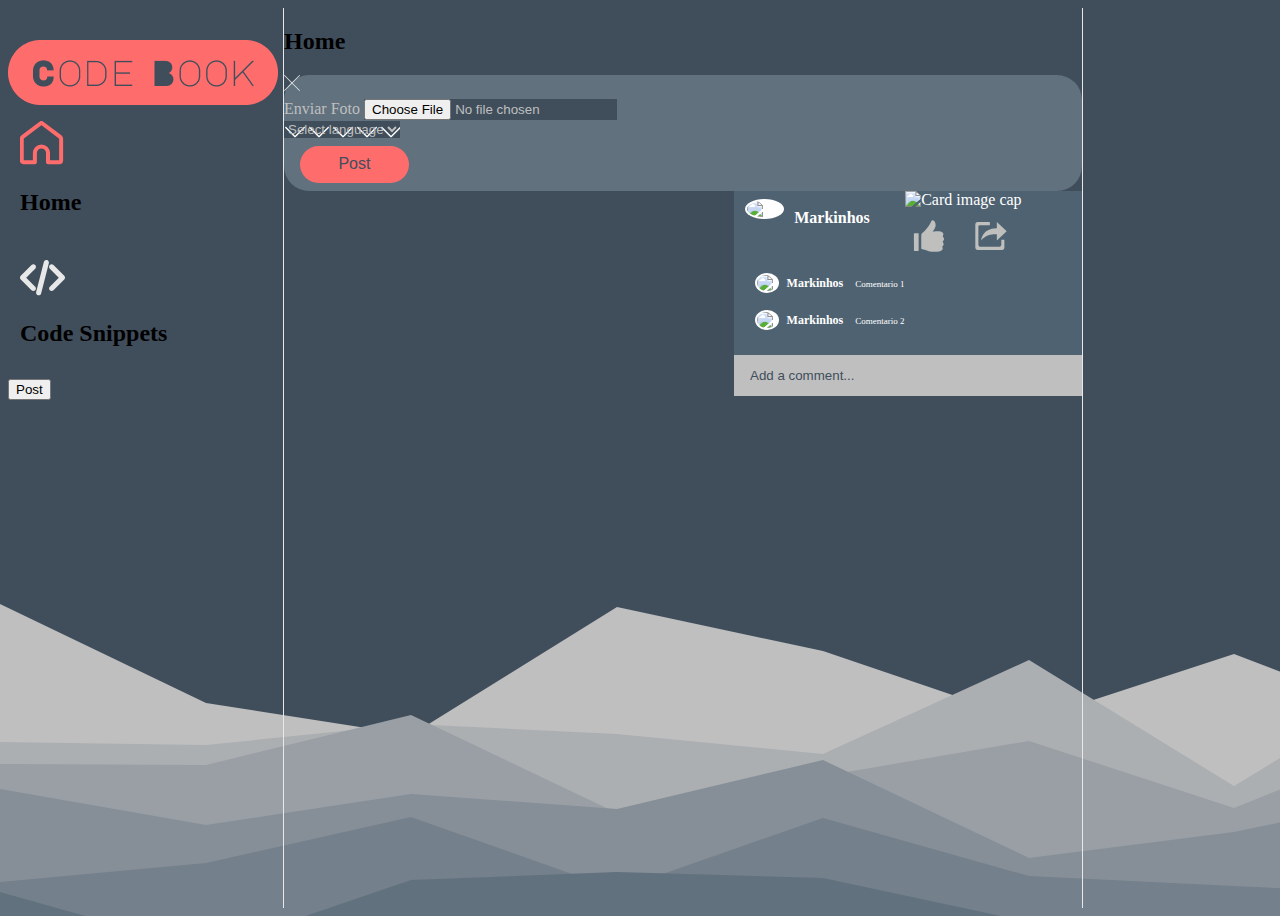
==== assets.html @ d60ea6ee "Another Changes" ====
<!DOCTYPE html>
<html lang="en">

<head>
  <meta charset="UTF-8" />
  <meta http-equiv="X-UA-Compatible" content="IE=edge" />
  <meta name="viewport" content="width=device-width, initial-scale=1.0" />

  <title>CodeBook Post V1</title>

  <script src="/js/post.js" type="text/javascript" defer></script>
  <script src="/js/create-post.js" type="text/javascript" defer></script>

  <!-- Bootstrap -->
  <link href="https://cdn.jsdelivr.net/npm/bootstrap@5.1.3/dist/css/bootstrap.min.css" rel="stylesheet"
    integrity="sha384-1BmE4kWBq78iYhFldvKuhfTAU6auU8tT94WrHftjDbrCEXSU1oBoqyl2QvZ6jIW3" crossorigin="anonymous" />

  <script src="https://code.jquery.com/jquery-3.3.1.slim.min.js"
    integrity="sha384-q8i/X+965DzO0rT7abK41JStQIAqVgRVzpbzo5smXKp4YfRvH+8abtTE1Pi6jizo"
    crossorigin="anonymous"></script>
  <script src="https://cdnjs.cloudflare.com/ajax/libs/popper.js/1.14.7/umd/popper.min.js"
    integrity="sha384-UO2eT0CpHqdSJQ6hJty5KVphtPhzWj9WO1clHTMGa3JDZwrnQq4sF86dIHNDz0W1"
    crossorigin="anonymous"></script>
  <script src="https://stackpath.bootstrapcdn.com/bootstrap/4.3.1/js/bootstrap.min.js"
    integrity="sha384-JjSmVgyd0p3pXB1rRibZUAYoIIy6OrQ6VrjIEaFf/nJGzIxFDsf4x0xIM+B07jRM"
    crossorigin="anonymous"></script>

  <link rel="stylesheet" href="/css/standard.css" />
  <link rel="stylesheet" href="/css/home.css" />
</head>

<body>
  <!-- Header -->
  <div id="content">
    <header role="banner">
      <div id="sideMenu">
        <div id="siteLogo">
          <img src="src/img/Site Logo.png"
        </div>
        <nav>
          <a href="#">
            <div class="sideMenuOption active">
              <div>
                <img src="src/img/home_logo.svg" alt="home icon">
                <h2>Home</h2>
              </div>
            </div>
          </a>
          <a href="#">
            <div class="sideMenuOption">
              <div>
                <img src="src/img/code_snippet_logo.svg" alt="code snippet icon">
                <h2>Code Snippets</h2>
              </div>
            </div>
          </a>
        </nav>
        <!-- Button trigger modal -->
        <button type="button" class="btn btn-primary" data-toggle="modal" data-target="#exampleModal">
          Post
        </button>
      </div>
    </header>

    <!-- Main -->
    <main id="main-content">
      <div id="feed">
        <div id="feed-header">
          <h2>Home</h2>
        </div>
        <div id="feed-content">
          <div id="createPost">
            <!-- Modal -->
            <div class="modal fade" id="exampleModal" tabindex="-1" aria-labelledby="exampleModalLabel" aria-hidden="true">
              <div class="modal-dialog">
                <div class="modal-content my-post-create-color">
                  <div class="modal-header">
                    
                    <button type="button" class="close-post-creation" data-dismiss="modal">
                      <svg xmlns="http://www.w3.org/2000/svg" viewBox="0 0 32 40" x="0px" y="0px">
                        <g data-name="27-close">
                          <rect x="15.17" y="-5.8" width="1.65" height="43.6" transform="translate(-6.63 16) rotate(-45)" />
                          <rect x="-5.8" y="15.17" width="43.6" height="1.65" transform="translate(-6.63 16) rotate(-45)" />
                        </g>
                      </svg>
                    </button>
                    
                  </div>
                  <div class="modal-body">
                    
                    <div class="mb-3">
                      <label for="formFile" class="form-label">Enviar Foto</label>
                      <input class="form-control" type="file" id="formFile">
                    </div>
        
                    <select class="form-select" aria-label="Select language">
                      <option selected>Select language</option>
                      <option value="0">Python</option>
                      <option value="1">JavaScript</option>
                      <option value="2">Rust</option>
                      <option value="3">CSS</option>
                      <option value="4">HTML</option>
                    </select>
        
        
                  </div>
                  <div class="modal-footer">
                    <button type="button" class="PostButton" data-dismiss="modal" onclick="PostCreate()">Post</button>
                  </div>
                </div>
              </div>
            </div>
        
        
          </div>
        
          <div id=PostContent>
          <ol id="Posts">
            <li id="post1">
              <article class="Post">
                <div class="card text-center text-white m-5 my-post" style="width: 43rem">
          
                  <div class="card-header">
          
                    <a href="#">
                      <div class="UserId">
                        <div class="UserAvatar">
                          <img
                            src="https://conteudo.imguol.com.br/c/noticias/21/2019/10/31/ceo-mark-zuckerberg-tem-defendeu-regras-da-plataforma-diante-de-protestos-1572539681496_v2_1x1.jpg"
                            width="35" align="left" />
                        </div>
                        <p>Markinhos</p>
                      </div>
                    </a>
          
                    <a href="#">
                      <div class="language-id">
                        <div class="language-box">
                          <img src="src/img/python.png" alt="Python Icon" />
                          <p>Python</p>
                        </div>
                      </div>
                    </a>
          
                  </div>
          
          
                  <div class="card-body">
          
                    <div class="PostImage">
                      <img class="card-img-top"
                        src="https://aventurasnahistoria.uol.com.br/media/_versions/curiosidades/death_sheep_capa_widelg.jpg"
                        alt="Card image cap" height="476" width="295" />
                    </div>
          
                    <div class="PostIcons">
          
                      <div class="like-button">
                        <button class="btn-unclick" onclick="LikeClick(this)">
                          <svg version="1.1" xmlns="http://www.w3.org/2000/svg" xmlns:xlink="http://www.w3.org/1999/xlink" x="0px"
                            y="0px" viewBox="0 0 1000 1000" enable-background="new 0 0 1000 1000" xml:space="preserve">
                            <g>
                              <g transform="translate(0.000000,511.000000) scale(0.100000,-0.100000)">
                                <path
                                  d="M5921,4962.3c-112.8-59.8-179.5-154.2-289.9-405c-409.6-931.8-934.2-1704.9-1787.8-2632.2c-168-184.1-460.2-474-648.8-644.2c-497-453.3-529.2-487.8-570.6-623.5c-50.6-177.2-52.9-4440.6,0-4567.2c41.4-101.3,126.5-135.8,379.6-156.5c400.3-29.9,846.7-158.7,1339.1-384.2c324.4-151.9,455.6-186.4,913.4-250.8c524.6-73.6,1046.9-98.9,1716.4-85.1c895,18.4,1373.6,98.9,1797,303.7c453.3,218.6,607.4,549.9,455.6,966.4c-110.5,301.4-105.9,324.4,82.8,529.2c158.8,170.3,223.2,287.6,255.4,467.1c41.4,225.5-2.3,375.1-232.4,775.4c-71.3,126.6-55.2,177.2,122,356.6c193.3,200.2,255.4,331.3,255.4,540.7c0,209.4-59.8,361.2-237,595.9c-156.5,207.1-179.5,287.6-128.8,432.6c20.7,52.9,57.5,156.5,82.8,225.5c179.5,501.6-41.4,876.6-628.1,1056.1c-434.8,131.2-1274.6,165.7-2066.2,80.5c-474-48.3-579.8-52.9-591.3-18.4c-4.6,13.8,50.6,96.6,124.3,179.5C7034.6,2597,7269.3,3568,6903.5,4354.9C6673.4,4856.4,6233.9,5125.6,5921,4962.3z" />
                                <path
                                  d="M389.8,970.3c-27.6-18.4-59.8-62.1-75.9-96.6c-18.4-48.3-25.3-750.1-20.7-2694.3l6.9-2632.2l64.4-55.2l64.4-55.2h598.2h600.5l66.7,66.7l66.7,66.7v2650.6V871.4l-66.7,66.7l-66.7,66.7h-595.9C546.2,1004.8,428.9,997.9,389.8,970.3z" />
                              </g>
                            </g>
                          </svg>
                        </button>
                      </div>
          
                      <div class="share-btn">
                        <button class="btn-unclick" onclick="ShareClick()">
                          <svg version="1.1" xmlns="http://www.w3.org/2000/svg" xmlns:xlink="http://www.w3.org/1999/xlink" x="0px"
                            y="0px" viewBox="0 0 1000 1000" enable-background="new 0 0 1000 1000" xml:space="preserve">
                            <g>
                              <path
                                d="M464.1,161.2H180.6c-39.6,0-75-2.8-75,37.3v567.6c0,40.1,32.1,72.6,71.7,72.6H751c39.6,0,71.7-32.5,71.7-72.6V621h95.6v242c0,40.1-32.1,72.6-71.7,72.6H81.7C42.1,935.6,10,903.1,10,863V137c0-40.1,32.1-72.6,71.7-72.6h382.4V161.2z" />
                              <path
                                d="M193.2,635.4c0,0,28.8-384.2,489.6-380.9V64.4L990,350.9L682.8,637.4V448.7C682.8,448.7,391.6,398.8,193.2,635.4z" />
                            </g>
                          </svg>
                        </button>
                      </div>
          
                      <div class="code-snip-btn">
                        <button class="btn-unclick" onclick="CodeSnippedClick(this)">
                          <svg width="45" height="21" viewBox="0 0 45 21" fill="none" xmlns="http://www.w3.org/2000/svg">
                            <path
                              d="M22.4737 20.1011C22.1394 20.1011 21.8051 20.0048 21.5169 19.8128C20.197 18.9284 13.5285 14.2731 11.7736 9.39359C10.8742 6.89008 11.1034 4.50875 12.4183 2.68653C13.6379 1.01452 15.6719 0.0195704 17.8629 0.0195704C19.5626 0.0195704 21.162 0.591364 22.4851 1.65191C23.8103 0.590836 25.4336 0 27.1029 0C29.2885 0 31.323 0.998125 32.5426 2.6696C33.8635 4.49447 34.0938 6.88056 33.1922 9.39465C31.3853 14.4329 24.2324 19.2802 23.4229 19.8165C23.1358 20.0075 22.8053 20.1011 22.4737 20.1011ZM17.8624 3.32179C16.7631 3.32179 15.7591 3.79838 15.1772 4.59603C14.5135 5.51481 14.4365 6.83295 14.9637 8.29972C15.998 11.1761 19.8156 14.4974 22.4764 16.4244C25.044 14.5709 28.9596 11.2021 29.9999 8.30396C30.5298 6.82713 30.4523 5.50476 29.7842 4.58122C29.2013 3.78198 28.1968 3.30275 27.1023 3.30275C25.9613 3.30275 24.8381 3.84598 24.0205 4.79438L23.7745 5.07949C23.4522 5.45028 22.9803 5.6645 22.4829 5.6645C22.4802 5.6645 22.4786 5.6645 22.4758 5.6645C21.9758 5.66292 21.5022 5.44446 21.182 5.06944L20.9425 4.78804C20.1152 3.83223 19.0468 3.32179 17.8624 3.32179Z"
                              fill="black" />
                            <path
                              d="M8.07031 18.0868C7.63795 18.0868 7.20451 17.9245 6.87455 17.6023L0.495345 11.3734C-0.165115 10.7287 -0.165115 9.68345 0.495345 9.03919L6.87455 2.81136C7.53501 2.16604 8.60616 2.16604 9.26608 2.81136C9.92708 3.45562 9.92708 4.50135 9.26608 5.14561L4.08263 10.2071L9.26608 15.2681C9.92654 15.9118 9.92654 16.9581 9.26608 17.6018C8.93612 17.9245 8.50322 18.0868 8.07031 18.0868Z"
                              fill="black" />
                            <path
                              d="M36.8965 18.0869C36.4642 18.0869 36.0307 17.9245 35.7007 17.6023C35.0408 16.9575 35.0408 15.9123 35.7007 15.2686L40.8847 10.2076L35.7013 5.14614C35.0414 4.50188 35.0414 3.45615 35.7013 2.81136C36.3623 2.1671 37.4324 2.16657 38.0928 2.81189L44.4715 9.03973C45.1325 9.68398 45.1325 10.7292 44.4715 11.374L38.0923 17.6023C37.7623 17.9245 37.3289 18.0869 36.8965 18.0869Z"
                              fill="black" />
                          </svg>
                        </button>
                      </div>
          
                    </div>
          
                    <br />
                    <br />
          
                    <ol class="CommentList">
          
                      <li>
                        <div class="Comentario">
          
                          <a href="#">
                            <div class="UserId">
                              <div class="UserAvatar">
                                <img
                                  src="https://conteudo.imguol.com.br/c/noticias/21/2019/10/31/ceo-mark-zuckerberg-tem-defendeu-regras-da-plataforma-diante-de-protestos-1572539681496_v2_1x1.jpg"
                                  width="20" align="left" />
                              </div>
                              <p class="ComenUser">
                                Markinhos
                              </p>
                            </div>
                          </a>
          
          
                          <div class="ComenCont">
                            <p>Comentario 1</p>
                          </div>
          
                        </div>
                      </li>
          
                      <li>
                        <div class="Comentario">
          
                          <a href="#">
                            <div class="UserId">
                              <div class="UserAvatar">
                                <img
                                  src="https://conteudo.imguol.com.br/c/noticias/21/2019/10/31/ceo-mark-zuckerberg-tem-defendeu-regras-da-plataforma-diante-de-protestos-1572539681496_v2_1x1.jpg"
                                  width="20" align="left" />
                              </div>
                              <p class="ComenUser">
                                Markinhos
                              </p>
                            </div>
                          </a>
          
          
                          <div class="ComenCont">
                            <p>Comentario 2</p>
                          </div>
          
                        </div>
                      </li>
          
                    </ol>
                  </div>
          
          
                  <div class="card-footer my-footer-color">
                    <div class="Comentinput post1">
                      <input class="UserComment post1" type="text" placeholder="Add a comment..." />
                      <button class="post-btn post1" type="button" onclick="PostSubmit(this)">
                        Post
                      </button>
                    </div>
                  </div>
          
                </div>
              </article>
            </li>
          </ol>
          </div>
        </div>
      </div>
      <div id="sideBarColumn">

      </div>
    </main>

</body>

</html>
---- css/standard.css ----
body {
    background-image: url(/src/img/fundo.svg);
}

a {
    text-decoration: none;
    color: inherit;
}

.footer {
    bottom: 0;
    margin: 0;
    height: 75px;
    padding-top: 50vh;
}
---- css/home.css ----
* {
    -webkit-box-sizing: border-box;
    box-sizing: border-box;
}

/* Background img */



/* Content */

#content {
    display: flex;
    height: 100vh;
    max-width: auto;
    margin-left: auto;
    margin-right: auto;
}

header {
    -webkit-box-flex: 1;
    -webkit-box-align: end;
    flex-grow: 1;
    z-index: 3;

    -webkit-box-direction: normal;
    -webkit-box-orient: vertical;
    border: 0 solid black;
    box-sizing: border-box;
    display: flex;
    flex-basis: auto;
    flex-direction: column;
    flex-shrink: 0;
    margin-bottom: 0px;
    margin-left: 0px;
    margin-right: 0px;
    margin-top: 0px;
    min-height: 0px;
    min-width: 0px;
    padding-bottom: 0px;
    padding-left: 0px;
    padding-right: 0px;
    padding-top: 0px;
    position: relative;
}

#sideMenu {
    width: 275px;
    margin: 0 auto;
    position: relative;
}

#siteLogo {
    width: auto;
    margin-top: 32px;
}

#sideMenuOptions {
    width: auto;
    margin-top: 85px;
    margin-bottom: 88px;
}

nav {
    align-items: flex-start;
}
.sideMenuOption {
    display: flex;
    flex-direction: row;
    padding: 12px;
    align-items: center;
}

.sideMenuOption .sideMenuText {
    margin-left: 16px;
    margin-right: 20px;
}

.sideMenuOption .sideMenuText span {
    font-family: Alef;
    font-size: 24px;
    font-style: normal;
    font-weight: 700;
    line-height: 23px;
    letter-spacing: 0em;
    text-align: left;
}

.sideMenuOption .UserAvatarMenu img {
    display: block;
    border-radius: 50%;
    width: 43px;
    align-self: left;
}
.sideMenuOption .UserAvatarMenu {
    background: white;
    border-radius: 20px;
    font-size: 25px;
    text-align: center;
    border-radius: 50%;
    padding: 2px;
    vertical-align: middle;
    float: left;
}

#sideMenuPostButtonDiv {
    width: auto;
}

#sideMenuPostButton {

    width: 193px;
    height: 57px;
    background: #FF6C6C;
    border-radius: 35px;
}

main {
    flex-grow: 1;
    display: flex;
}
#mainContent {
    display: flex;
}

#feed {
    flex: 1;
    width: 800px;
    border-style: solid;
    border-right-width: 1px;
    border-left-width: 1px;
    border-top: 0px;
    border-bottom: 0px;
    border-color: #E8E8E8;
    overflow-y: scroll;
    flex-shrink: 1;
}

#feedHeader{
    height: 60px;
    border-style: solid;
    border-bottom-width: 1px;
    border-top: 0px;
    border-left: 0px;
    border-right: 0px;
    border-color: #E8E8E8;
    top: -0.5px;
    position: sticky;
    z-index: 3;        
}

#feedHeader span {
    margin-left: 25px;  
    font-family: Alef;
    font-style: normal;
    font-weight: bold;
    font-size: 28px;
    line-height: 94.5%;
    color: #E8E8E8;
}

#feedContent {
    height: 100vh;
    background: #404E5C;
}
#sideBarColumn {
    width: 350px;
}


.Post a {
    color: inherit;
    text-decoration: none;
}

.Post a:hover {
    color: inherit;
}

.card-body {
    padding: 0px 0px 0px 0px;
}

#PostContent {
    width: 100%;
    display: inline-block;
    padding-left: 50vh;
    margin-top: auto;
    padding-right: 50vh;
}

.my-post {
    color: white;
    background-color: #4F6272;
    padding: 0;
    margin: 0;
    border: 0;
}

.card-header {
    border: 0;
    margin: 0;
    padding: 0;
}

.Post .PostImage img {
    padding-bottom: 10px;
    border-radius: 0;
}

/* Comentario */

.Comentario .UserId .UserAvatar {
    margin-right: 0px;
    margin-right: 0.3rem;
}

.Comentario {
    padding-bottom: 2rem;
}

.Comentario .UserId p {
    padding: 3px;
    margin: 0px;
    margin-right: 1px;
    text-align: left;
    display: inline-block;
    vertical-align: middle;
    width: auto;
    height: auto;
}

.Comentario .UserId {
    width: auto;
    float: left;
}

.ComenCont {
    width: auto;
    float: left;
    padding-top: 0.5rem;
    padding-left: 0.5rem;
}

.ComenCont p {
    font-weight: normal;
    font-size: 9px;
    margin: 0;
    padding: 0;
    display: inline-block;
}

.ComenUser {
    font-weight: bolder;
    font-size: 12px;
}

ul, ol {
    list-style: none;
    padding-left: 0px;
    display: table-cell;
    margin-block-end: 0em;
    padding: 0;
    margin: 0;
}

.CommentList {
    padding-left: 1rem;
    padding-bottom: 1rem;
    padding-left: 0.6rem;
}

li {
    margin: 0;
    padding: 0;
    text-align: left;
}

/* Comentario input */

.Comentinput .post-btn {
    background-color: #BFBFBF;
    border: none;
    color: #404E5C;
    padding: 0.8rem 2rem;
    text-align: center;
    text-decoration: none;
    /* display: inline-block; */
    font-size: 16px;
    float: right;
}

.Comentinput .post-btn:hover {
    background-color: #4F6272;
    color: #BFBFBF;
}

.Comentinput input::placeholder {
    color: #404E5C;
}

.Comentinput input {
    border: 0;
    vertical-align: auto;
    padding: 0.8rem 1rem;
    background-color: #BFBFBF;
    color: #404E5C;
    float: left;
    width: 36rem;
    height: auto;
    text-align: left;
    outline: none;
}

.my-footer-color {
    color: white;
    background-color: #BFBFBF;
    padding: 0;
    margin: 0;
    border: 0;
}

/* User ID */

.UserId {
    float: left;
    padding-top: 0.5rem;
    padding-bottom: 0.5rem;
    padding-left: 0.7rem;
}

.UserId .UserAvatar img {
    display: block;
    border-radius: 50%;
}

.UserId .UserAvatar {
    background: white;
    border-radius: 20px;
    font-size: 25px;
    text-align: center;
    margin-right: 10px;
    border-radius: 50%;
    padding: 2px;
    vertical-align: middle;
    float: left;
}

.UserId p {
    font-weight: bold;
    padding: 10px;
    margin: 0px;
    text-align: left;
    vertical-align: center;
    width: 10rem;
    height: auto;
}

/* Post Buttons */

.PostIcons {
    text-align: left;
    padding-left: 10px;
    padding-bottom: 10px;
    padding-top: 0;
    padding-bottom: 10px;
    margin: 0;
}

.btn-unclick svg {
    filter: invert(74%) sepia(11%) saturate(31%) hue-rotate(51deg) brightness(102%) contrast(92%);
}

.btn-click svg {
    filter: invert(100%) sepia(3%) saturate(179%) hue-rotate(159deg) brightness(114%) contrast(82%);
}

/* Post Like btn */

.like-button {
    float: left;
    padding-right: 1rem;
}

.like-button button {
    color: transparent;
    padding-left: 0;
    background-color: transparent;
    border: 0;
    padding-left: 0.5rem;
    padding-bottom: 0.5rem;
}

.like-button svg {
    width: 2rem;
}

/* Post Share btn */

.share-btn {
    float: left;
    padding-right: 1rem;
}

.share-btn button {
    color: transparent;
    padding-left: 0;
    background-color: transparent;
    border: 0;
    padding-left: 0.5rem;
    padding-bottom: 0.5rem;
}

.share-btn svg {
    width: 2rem;
}

/* Post Code Snipped btn */

.code-snip-btn {
    float: right;
    padding-right: 0rem;
    margin-right: 0;
}

.code-snip-btn button {
    color: transparent;
    padding-left: 0;
    background-color: transparent;
    border: 0;
    padding-left: 0.5rem;
    padding-right: 1rem;
    padding-bottom: 0.5rem;
}

.code-snip-btn svg {
    width: 4rem;
    height: auto;
}

/* Language id */

.language-id {
    float: right;
    padding-right: 1.3rem;
    padding-left: 1rem;
    padding-top: 0rem;
    padding-bottom: 0rem;
}

.language-box {
    border-bottom-left-radius: 25px;
    border-bottom-right-radius: 25px;
    background: #404E5C;
    width: 8rem;
    height: 2.5rem;
}

.language-box img {
    float: left;
    width: 2rem;
    margin-left: 0.7rem;
    margin-top: 0.2rem;
    height: auto;
}

.language-box p {
    text-align: center;
    float: center;
    font-weight: bold;
    padding: 0.3rem;
}

/* Modal CreatePost */

#createPost .close-post-creation {
    padding: 0;
    border: none;
    background: none;
}

#createPost .close-post-creation svg {
    width: 1rem;
    filter: invert(76%) sepia(91%) saturate(1%) hue-rotate(343deg) brightness(99%) contrast(103%);
}

#createPost .my-post-create-color {
    background-color: #61717E;
}

#createPost .PostButton {
    background-color: #FF6C6C;
    /* Green */
    border: none;
    color: #404E5C;
    border-radius: 35px;
    padding: 0.6rem 2.4rem;
    text-align: center;
    text-decoration: none;
    display: inline-block;
    font-size: 16px;
}

#createPost .modal-content {
    -webkit-border-radius: 25px;
    -moz-border-radius: 25px;
    border-radius: 25px;
}

#createPost .modal-footer {
    padding: 0.5rem 1rem;
    border-top: 0 none;
}

#createPost select {
    background-color: #404E5C;
    color: #BFBFBF;
    border: 0;
}

#createPost input[type="file"] {
    background-color: #404E5C;
    color: #BFBFBF;
    border: 0;
}

#createPost .form-label {
    color: #BFBFBF;
}

#createPost .form-select {
    background-image: url("data:image/svg+xml;utf8,<svg viewBox='0 0 140 140' width='24' height='24' xmlns='http://www.w3.org/2000/svg'><g><path d='m121.3,34.6c-1.6-1.6-4.2-1.6-5.8,0l-51,51.1-51.1-51.1c-1.6-1.6-4.2-1.6-5.8,0-1.6,1.6-1.6,4.2 0,5.8l53.9,53.9c0.8,0.8 1.8,1.2 2.9,1.2 1,0 2.1-0.4 2.9-1.2l53.9-53.9c1.7-1.6 1.7-4.2 0.1-5.8z' fill='white'/></g></svg>");
}
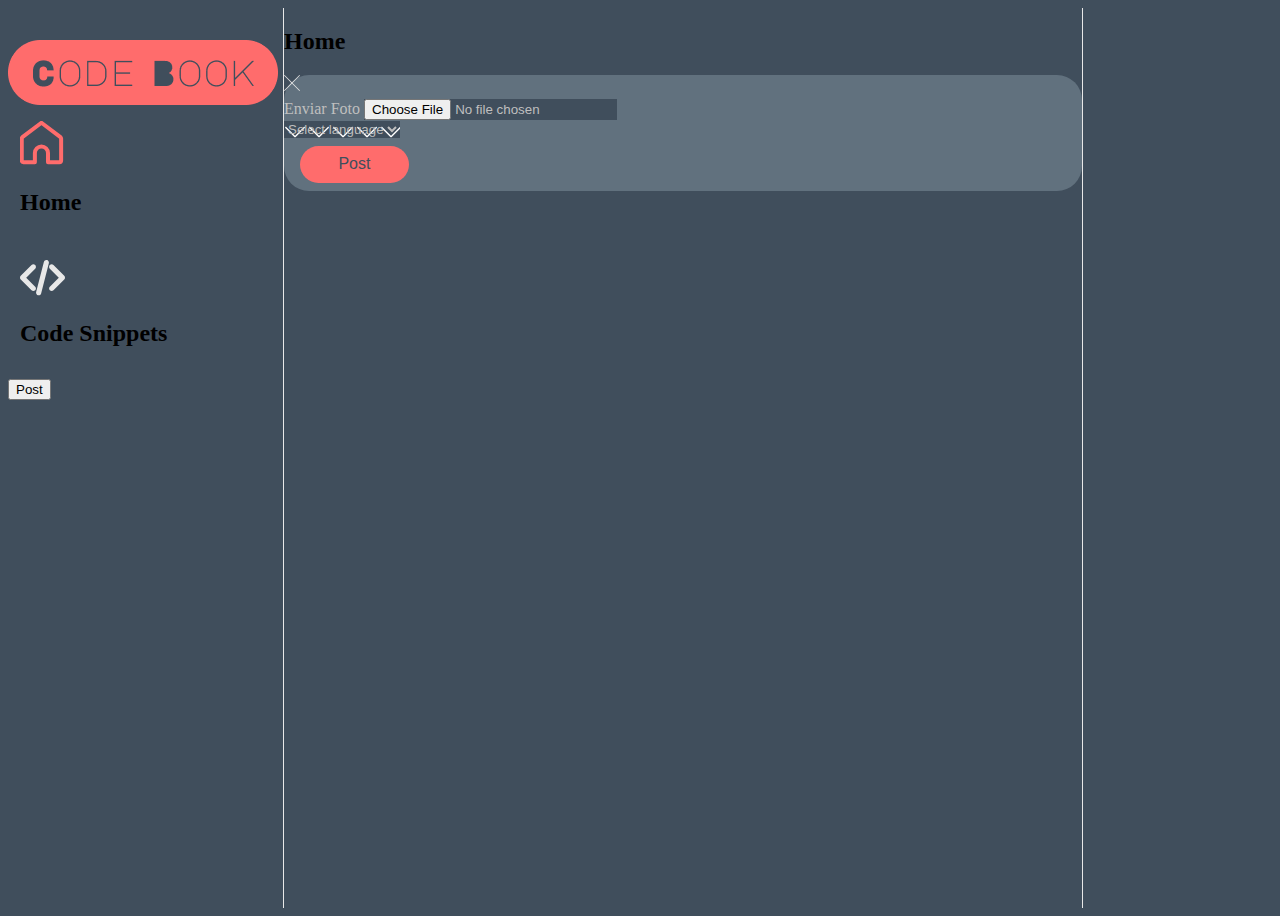
==== commit 6301f9ca: "put posts on content" ====
--- a/assets.html
+++ b/assets.html
@@ -114,166 +114,7 @@
         
           </div>
         
-          <div id=PostContent>
-          <ol id="Posts">
-            <li id="post1">
-              <article class="Post">
-                <div class="card text-center text-white m-5 my-post" style="width: 43rem">
           
-                  <div class="card-header">
-          
-                    <a href="#">
-                      <div class="UserId">
-                        <div class="UserAvatar">
-                          <img
-                            src="https://conteudo.imguol.com.br/c/noticias/21/2019/10/31/ceo-mark-zuckerberg-tem-defendeu-regras-da-plataforma-diante-de-protestos-1572539681496_v2_1x1.jpg"
-                            width="35" align="left" />
-                        </div>
-                        <p>Markinhos</p>
-                      </div>
-                    </a>
-          
-                    <a href="#">
-                      <div class="language-id">
-                        <div class="language-box">
-                          <img src="src/img/python.png" alt="Python Icon" />
-                          <p>Python</p>
-                        </div>
-                      </div>
-                    </a>
-          
-                  </div>
-          
-          
-                  <div class="card-body">
-          
-                    <div class="PostImage">
-                      <img class="card-img-top"
-                        src="https://aventurasnahistoria.uol.com.br/media/_versions/curiosidades/death_sheep_capa_widelg.jpg"
-                        alt="Card image cap" height="476" width="295" />
-                    </div>
-          
-                    <div class="PostIcons">
-          
-                      <div class="like-button">
-                        <button class="btn-unclick" onclick="LikeClick(this)">
-                          <svg version="1.1" xmlns="http://www.w3.org/2000/svg" xmlns:xlink="http://www.w3.org/1999/xlink" x="0px"
-                            y="0px" viewBox="0 0 1000 1000" enable-background="new 0 0 1000 1000" xml:space="preserve">
-                            <g>
-                              <g transform="translate(0.000000,511.000000) scale(0.100000,-0.100000)">
-                                <path
-                                  d="M5921,4962.3c-112.8-59.8-179.5-154.2-289.9-405c-409.6-931.8-934.2-1704.9-1787.8-2632.2c-168-184.1-460.2-474-648.8-644.2c-497-453.3-529.2-487.8-570.6-623.5c-50.6-177.2-52.9-4440.6,0-4567.2c41.4-101.3,126.5-135.8,379.6-156.5c400.3-29.9,846.7-158.7,1339.1-384.2c324.4-151.9,455.6-186.4,913.4-250.8c524.6-73.6,1046.9-98.9,1716.4-85.1c895,18.4,1373.6,98.9,1797,303.7c453.3,218.6,607.4,549.9,455.6,966.4c-110.5,301.4-105.9,324.4,82.8,529.2c158.8,170.3,223.2,287.6,255.4,467.1c41.4,225.5-2.3,375.1-232.4,775.4c-71.3,126.6-55.2,177.2,122,356.6c193.3,200.2,255.4,331.3,255.4,540.7c0,209.4-59.8,361.2-237,595.9c-156.5,207.1-179.5,287.6-128.8,432.6c20.7,52.9,57.5,156.5,82.8,225.5c179.5,501.6-41.4,876.6-628.1,1056.1c-434.8,131.2-1274.6,165.7-2066.2,80.5c-474-48.3-579.8-52.9-591.3-18.4c-4.6,13.8,50.6,96.6,124.3,179.5C7034.6,2597,7269.3,3568,6903.5,4354.9C6673.4,4856.4,6233.9,5125.6,5921,4962.3z" />
-                                <path
-                                  d="M389.8,970.3c-27.6-18.4-59.8-62.1-75.9-96.6c-18.4-48.3-25.3-750.1-20.7-2694.3l6.9-2632.2l64.4-55.2l64.4-55.2h598.2h600.5l66.7,66.7l66.7,66.7v2650.6V871.4l-66.7,66.7l-66.7,66.7h-595.9C546.2,1004.8,428.9,997.9,389.8,970.3z" />
-                              </g>
-                            </g>
-                          </svg>
-                        </button>
-                      </div>
-          
-                      <div class="share-btn">
-                        <button class="btn-unclick" onclick="ShareClick()">
-                          <svg version="1.1" xmlns="http://www.w3.org/2000/svg" xmlns:xlink="http://www.w3.org/1999/xlink" x="0px"
-                            y="0px" viewBox="0 0 1000 1000" enable-background="new 0 0 1000 1000" xml:space="preserve">
-                            <g>
-                              <path
-                                d="M464.1,161.2H180.6c-39.6,0-75-2.8-75,37.3v567.6c0,40.1,32.1,72.6,71.7,72.6H751c39.6,0,71.7-32.5,71.7-72.6V621h95.6v242c0,40.1-32.1,72.6-71.7,72.6H81.7C42.1,935.6,10,903.1,10,863V137c0-40.1,32.1-72.6,71.7-72.6h382.4V161.2z" />
-                              <path
-                                d="M193.2,635.4c0,0,28.8-384.2,489.6-380.9V64.4L990,350.9L682.8,637.4V448.7C682.8,448.7,391.6,398.8,193.2,635.4z" />
-                            </g>
-                          </svg>
-                        </button>
-                      </div>
-          
-                      <div class="code-snip-btn">
-                        <button class="btn-unclick" onclick="CodeSnippedClick(this)">
-                          <svg width="45" height="21" viewBox="0 0 45 21" fill="none" xmlns="http://www.w3.org/2000/svg">
-                            <path
-                              d="M22.4737 20.1011C22.1394 20.1011 21.8051 20.0048 21.5169 19.8128C20.197 18.9284 13.5285 14.2731 11.7736 9.39359C10.8742 6.89008 11.1034 4.50875 12.4183 2.68653C13.6379 1.01452 15.6719 0.0195704 17.8629 0.0195704C19.5626 0.0195704 21.162 0.591364 22.4851 1.65191C23.8103 0.590836 25.4336 0 27.1029 0C29.2885 0 31.323 0.998125 32.5426 2.6696C33.8635 4.49447 34.0938 6.88056 33.1922 9.39465C31.3853 14.4329 24.2324 19.2802 23.4229 19.8165C23.1358 20.0075 22.8053 20.1011 22.4737 20.1011ZM17.8624 3.32179C16.7631 3.32179 15.7591 3.79838 15.1772 4.59603C14.5135 5.51481 14.4365 6.83295 14.9637 8.29972C15.998 11.1761 19.8156 14.4974 22.4764 16.4244C25.044 14.5709 28.9596 11.2021 29.9999 8.30396C30.5298 6.82713 30.4523 5.50476 29.7842 4.58122C29.2013 3.78198 28.1968 3.30275 27.1023 3.30275C25.9613 3.30275 24.8381 3.84598 24.0205 4.79438L23.7745 5.07949C23.4522 5.45028 22.9803 5.6645 22.4829 5.6645C22.4802 5.6645 22.4786 5.6645 22.4758 5.6645C21.9758 5.66292 21.5022 5.44446 21.182 5.06944L20.9425 4.78804C20.1152 3.83223 19.0468 3.32179 17.8624 3.32179Z"
-                              fill="black" />
-                            <path
-                              d="M8.07031 18.0868C7.63795 18.0868 7.20451 17.9245 6.87455 17.6023L0.495345 11.3734C-0.165115 10.7287 -0.165115 9.68345 0.495345 9.03919L6.87455 2.81136C7.53501 2.16604 8.60616 2.16604 9.26608 2.81136C9.92708 3.45562 9.92708 4.50135 9.26608 5.14561L4.08263 10.2071L9.26608 15.2681C9.92654 15.9118 9.92654 16.9581 9.26608 17.6018C8.93612 17.9245 8.50322 18.0868 8.07031 18.0868Z"
-                              fill="black" />
-                            <path
-                              d="M36.8965 18.0869C36.4642 18.0869 36.0307 17.9245 35.7007 17.6023C35.0408 16.9575 35.0408 15.9123 35.7007 15.2686L40.8847 10.2076L35.7013 5.14614C35.0414 4.50188 35.0414 3.45615 35.7013 2.81136C36.3623 2.1671 37.4324 2.16657 38.0928 2.81189L44.4715 9.03973C45.1325 9.68398 45.1325 10.7292 44.4715 11.374L38.0923 17.6023C37.7623 17.9245 37.3289 18.0869 36.8965 18.0869Z"
-                              fill="black" />
-                          </svg>
-                        </button>
-                      </div>
-          
-                    </div>
-          
-                    <br />
-                    <br />
-          
-                    <ol class="CommentList">
-          
-                      <li>
-                        <div class="Comentario">
-          
-                          <a href="#">
-                            <div class="UserId">
-                              <div class="UserAvatar">
-                                <img
-                                  src="https://conteudo.imguol.com.br/c/noticias/21/2019/10/31/ceo-mark-zuckerberg-tem-defendeu-regras-da-plataforma-diante-de-protestos-1572539681496_v2_1x1.jpg"
-                                  width="20" align="left" />
-                              </div>
-                              <p class="ComenUser">
-                                Markinhos
-                              </p>
-                            </div>
-                          </a>
-          
-          
-                          <div class="ComenCont">
-                            <p>Comentario 1</p>
-                          </div>
-          
-                        </div>
-                      </li>
-          
-                      <li>
-                        <div class="Comentario">
-          
-                          <a href="#">
-                            <div class="UserId">
-                              <div class="UserAvatar">
-                                <img
-                                  src="https://conteudo.imguol.com.br/c/noticias/21/2019/10/31/ceo-mark-zuckerberg-tem-defendeu-regras-da-plataforma-diante-de-protestos-1572539681496_v2_1x1.jpg"
-                                  width="20" align="left" />
-                              </div>
-                              <p class="ComenUser">
-                                Markinhos
-                              </p>
-                            </div>
-                          </a>
-          
-          
-                          <div class="ComenCont">
-                            <p>Comentario 2</p>
-                          </div>
-          
-                        </div>
-                      </li>
-          
-                    </ol>
-                  </div>
-          
-          
-                  <div class="card-footer my-footer-color">
-                    <div class="Comentinput post1">
-                      <input class="UserComment post1" type="text" placeholder="Add a comment..." />
-                      <button class="post-btn post1" type="button" onclick="PostSubmit(this)">
-                        Post
-                      </button>
-                    </div>
-                  </div>
-          
-                </div>
-              </article>
-            </li>
-          </ol>
-          </div>
         </div>
       </div>
       <div id="sideBarColumn">
--- a/css/standard.css
+++ b/css/standard.css
@@ -1,5 +1,6 @@
 body {
-    background-image: url(/src/img/fundo.svg);
+    background-color: #404E5C;
+    height: 100vh;
 }
 
 a {
@@ -13,4 +14,3 @@
     height: 75px;
     padding-top: 50vh;
 }
-
--- a/css/home.css
+++ b/css/home.css
@@ -4,8 +4,6 @@
 }
 
 /* Background img */
-
-
 
 /* Content */
 
@@ -17,12 +15,15 @@
     margin-right: auto;
 }
 
+#Posts {
+    background-color: #404E5C;
+}
+
 header {
     -webkit-box-flex: 1;
     -webkit-box-align: end;
     flex-grow: 1;
     z-index: 3;
-
     -webkit-box-direction: normal;
     -webkit-box-orient: vertical;
     border: 0 solid black;
@@ -64,6 +65,7 @@
 nav {
     align-items: flex-start;
 }
+
 .sideMenuOption {
     display: flex;
     flex-direction: row;
@@ -92,6 +94,7 @@
     width: 43px;
     align-self: left;
 }
+
 .sideMenuOption .UserAvatarMenu {
     background: white;
     border-radius: 20px;
@@ -108,10 +111,15 @@
 }
 
 #sideMenuPostButton {
-
     width: 193px;
     height: 57px;
-    background: #FF6C6C;
+    box-sizing: border-box;
+    background-color: #FF6C6C;
+    border: 0;
+    padding: 2% 30%;
+    font-size: larger;
+    font-weight: bolder;
+    color: #404E5C;
     border-radius: 35px;
 }
 
@@ -119,6 +127,7 @@
     flex-grow: 1;
     display: flex;
 }
+
 #mainContent {
     display: flex;
 }
@@ -133,10 +142,11 @@
     border-bottom: 0px;
     border-color: #E8E8E8;
     overflow-y: scroll;
+    overflow-x: hidden;
     flex-shrink: 1;
 }
 
-#feedHeader{
+#feedHeader {
     height: 60px;
     border-style: solid;
     border-bottom-width: 1px;
@@ -146,11 +156,12 @@
     border-color: #E8E8E8;
     top: -0.5px;
     position: sticky;
-    z-index: 3;        
+    z-index: 3;
+    background-color: #404E5C;
 }
 
 #feedHeader span {
-    margin-left: 25px;  
+    margin-left: 25px;
     font-family: Alef;
     font-style: normal;
     font-weight: bold;
@@ -159,14 +170,9 @@
     color: #E8E8E8;
 }
 
-#feedContent {
-    height: 100vh;
-    background: #404E5C;
-}
 #sideBarColumn {
     width: 350px;
 }
-
 
 .Post a {
     color: inherit;
@@ -182,9 +188,9 @@
 }
 
 #PostContent {
-    width: 100%;
+    width: 20%;
     display: inline-block;
-    padding-left: 50vh;
+    padding-left: 0vh;
     margin-top: auto;
     padding-right: 50vh;
 }
@@ -452,7 +458,7 @@
     border-bottom-left-radius: 25px;
     border-bottom-right-radius: 25px;
     background: #404E5C;
-    width: 8rem;
+    width: 9rem;
     height: 2.5rem;
 }
 
@@ -462,6 +468,7 @@
     margin-left: 0.7rem;
     margin-top: 0.2rem;
     height: auto;
+    padding-right: 0.2rem;
 }
 
 .language-box p {
@@ -530,5 +537,4 @@
 
 #createPost .form-select {
     background-image: url("data:image/svg+xml;utf8,<svg viewBox='0 0 140 140' width='24' height='24' xmlns='http://www.w3.org/2000/svg'><g><path d='m121.3,34.6c-1.6-1.6-4.2-1.6-5.8,0l-51,51.1-51.1-51.1c-1.6-1.6-4.2-1.6-5.8,0-1.6,1.6-1.6,4.2 0,5.8l53.9,53.9c0.8,0.8 1.8,1.2 2.9,1.2 1,0 2.1-0.4 2.9-1.2l53.9-53.9c1.7-1.6 1.7-4.2 0.1-5.8z' fill='white'/></g></svg>");
-}
-
+}